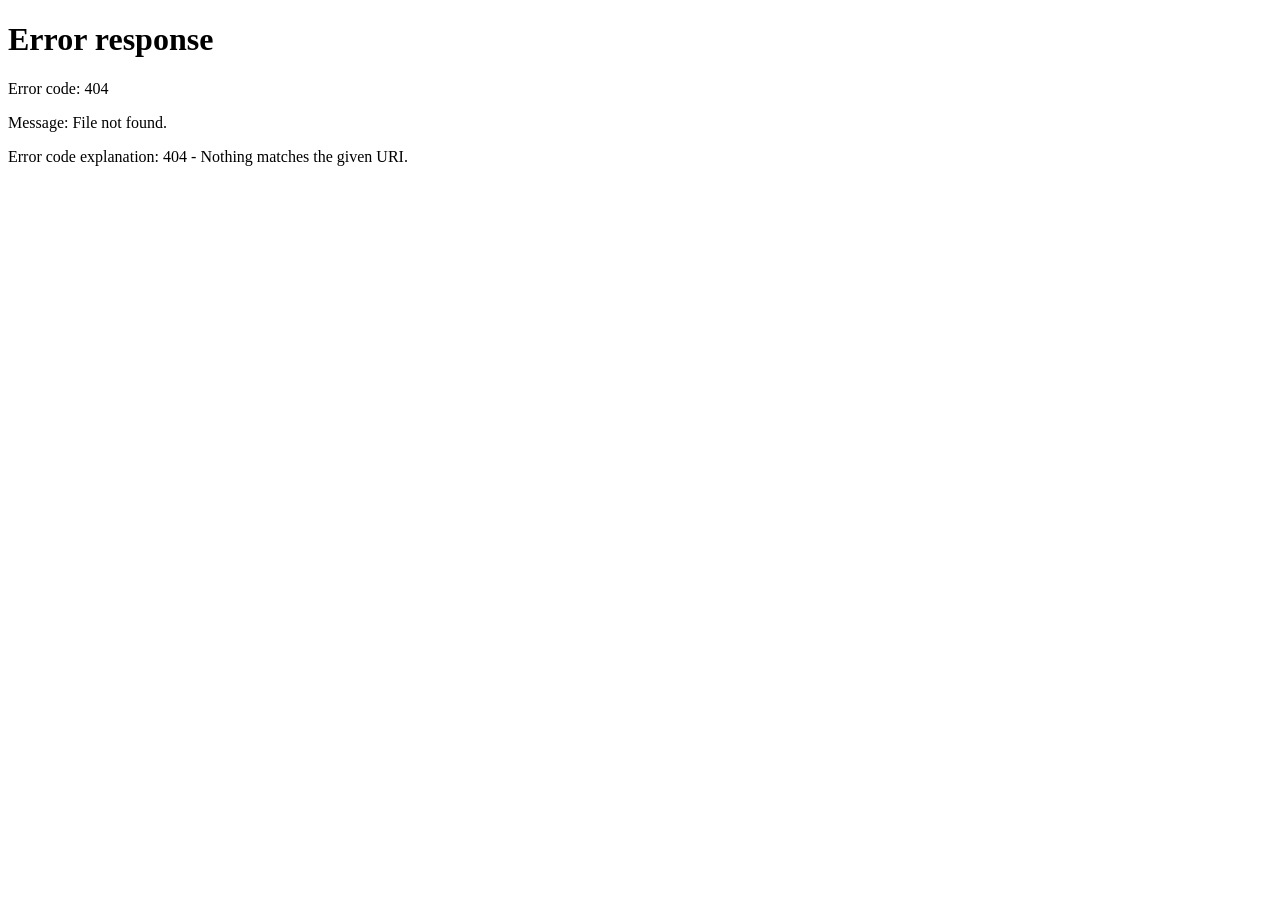
==== index.html @ 59584a38 "Aggiungi index.html" ====
<!DOCTYPE html>
<html lang="it">
<head>
  <meta charset="UTF-8">
  <meta http-equiv="refresh" content="0; url=01_navigazione.html">
  <title>Esercizio navigazione</title>
</head>
<body>
  <p><a href="01_navigazione.html">Vai all'esercizio</a></p>
</body>
</html>
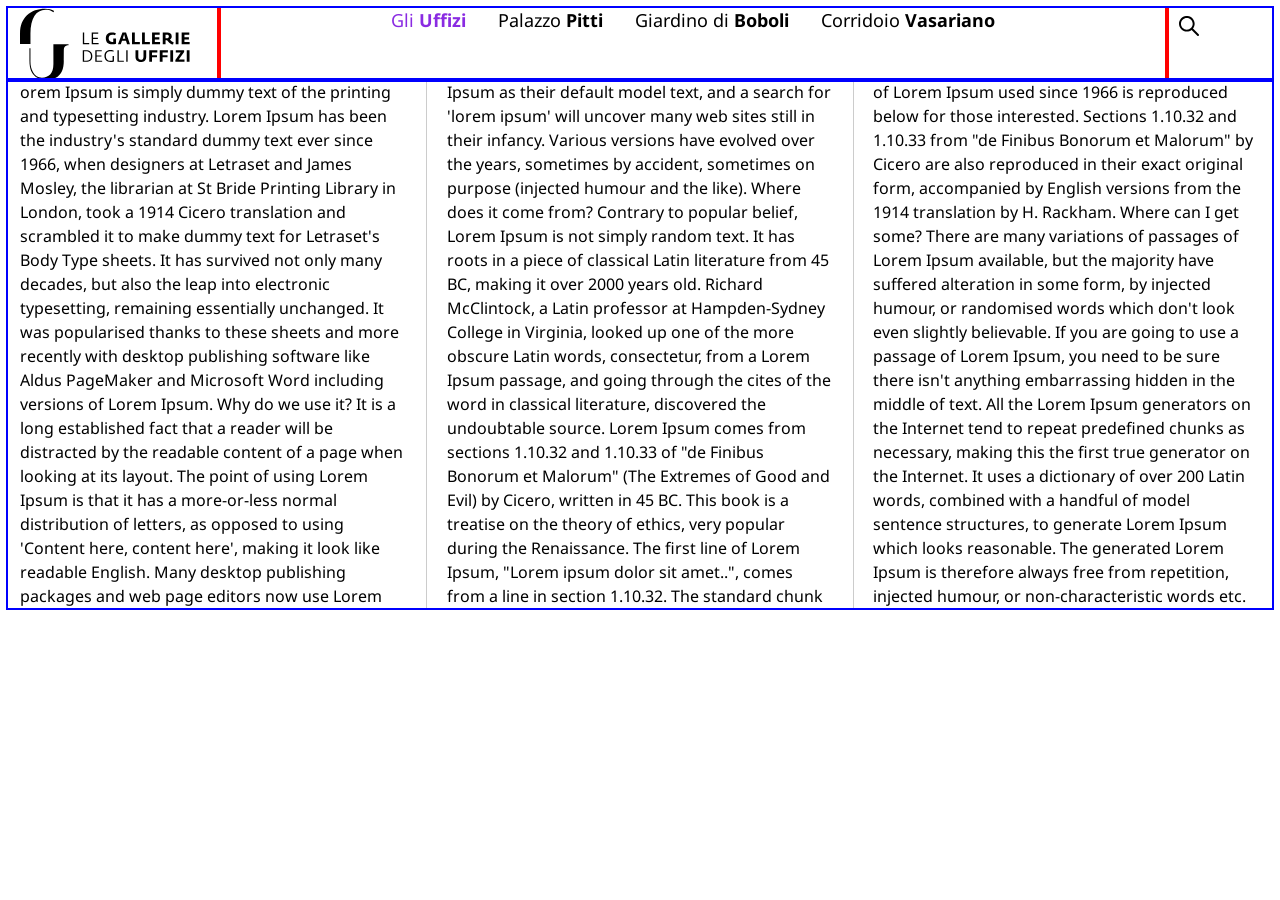
==== commit ba5e2444: "Testo su 4 colonne e struttura HTML corretta in index.html" ====
--- a/index.html
+++ b/index.html
@@ -2,10 +2,64 @@
 <html lang="it">
 <head>
   <meta charset="UTF-8">
-  <meta http-equiv="refresh" content="0; url=01_navigazione.html">
-  <title>Esercizio navigazione</title>
+  <meta name="viewport" content="width=device-width, initial-scale=1.0">
+  <title>Navigazione con lista</title>
+  <link rel="stylesheet" href="css/bootstrap-grid.css">
+  <link rel="stylesheet" href="css/stile_esercizio1.css">
+
+  <link rel="preconnect" href="https://fonts.googleapis.com">
+<link rel="preconnect" href="https://fonts.gstatic.com" crossorigin>
+<link href="https://fonts.googleapis.com/css2?family=Noto+Sans:ital,wght@0,100..900;1,100..900&display=swap" rel="stylesheet">
+
 </head>
 <body>
-  <p><a href="01_navigazione.html">Vai all'esercizio</a></p>
+  <div class="container-fluid">
+      
+      <div class="row aling-items-center">
+            <div class="col-6 col-lg-2">
+              <a href="#"><img class="logo" src="img/logo-horizontal-black.svg" alt="Logo Uffizi"></a>
+            </div>
+            <div class="col-lg-9 d-none d-lg-block">
+                <ul class="nav-list">
+                      <li class="nav-item">
+                          <a href="#" class="nav-link selected">Gli <strong>Uffizi</strong></a>
+                      </li>
+                      <li class="nav-item">
+                          <a href="#" class="nav-link">Palazzo <strong>Pitti</strong></a>
+                      </li>
+                      <li class="nav-item">
+                          <a href="#" class="nav-link">Giardino di <strong>Boboli</strong></a>
+                      </li>
+                      <li class="nav-item">
+                          <a href="#" class="nav-link">Corridoio <strong>Vasariano</strong></a>
+                      </li>
+                </ul>
+            </div>
+            <div class="col-6 col-lg-1">
+              <button class="btn btn-cerca">Cerca</button>
+            </div>
+        </div>
+
+  </div>
+
+  <div class="container-fluid">
+    <div class="row">
+      <div class="col-12 testo-colonne">
+orem Ipsum is simply dummy text of the printing and typesetting industry. Lorem Ipsum has been the industry's standard dummy text ever since 1966, when designers at Letraset and James Mosley, the librarian at St Bride Printing Library in London, took a 1914 Cicero translation and scrambled it to make dummy text for Letraset's Body Type sheets. It has survived not only many decades, but also the leap into electronic typesetting, remaining essentially unchanged. It was popularised thanks to these sheets and more recently with desktop publishing software like Aldus PageMaker and Microsoft Word including versions of Lorem Ipsum.
+
+Why do we use it?
+It is a long established fact that a reader will be distracted by the readable content of a page when looking at its layout. The point of using Lorem Ipsum is that it has a more-or-less normal distribution of letters, as opposed to using 'Content here, content here', making it look like readable English. Many desktop publishing packages and web page editors now use Lorem Ipsum as their default model text, and a search for 'lorem ipsum' will uncover many web sites still in their infancy. Various versions have evolved over the years, sometimes by accident, sometimes on purpose (injected humour and the like).
+
+
+Where does it come from?
+Contrary to popular belief, Lorem Ipsum is not simply random text. It has roots in a piece of classical Latin literature from 45 BC, making it over 2000 years old. Richard McClintock, a Latin professor at Hampden-Sydney College in Virginia, looked up one of the more obscure Latin words, consectetur, from a Lorem Ipsum passage, and going through the cites of the word in classical literature, discovered the undoubtable source. Lorem Ipsum comes from sections 1.10.32 and 1.10.33 of "de Finibus Bonorum et Malorum" (The Extremes of Good and Evil) by Cicero, written in 45 BC. This book is a treatise on the theory of ethics, very popular during the Renaissance. The first line of Lorem Ipsum, "Lorem ipsum dolor sit amet..", comes from a line in section 1.10.32.
+
+The standard chunk of Lorem Ipsum used since 1966 is reproduced below for those interested. Sections 1.10.32 and 1.10.33 from "de Finibus Bonorum et Malorum" by Cicero are also reproduced in their exact original form, accompanied by English versions from the 1914 translation by H. Rackham.
+
+Where can I get some?
+There are many variations of passages of Lorem Ipsum available, but the majority have suffered alteration in some form, by injected humour, or randomised words which don't look even slightly believable. If you are going to use a passage of Lorem Ipsum, you need to be sure there isn't anything embarrassing hidden in the middle of text. All the Lorem Ipsum generators on the Internet tend to repeat predefined chunks as necessary, making this the first true generator on the Internet. It uses a dictionary of over 200 Latin words, combined with a handful of model sentence structures, to generate Lorem Ipsum which looks reasonable. The generated Lorem Ipsum is therefore always free from repetition, injected humour, or non-characteristic words etc.
+      </div>
+    </div>
+  </div>
 </body>
-</html>
+</html>
--- a/css/stile_esercizio1.css
+++ b/css/stile_esercizio1.css
@@ -0,0 +1,75 @@
+/* stile_esercizio1.css */
+
+/* stili per debug griglia */
+.row{
+    outline: solid 2px blue;
+}
+[class^="col-"], [class*=" col-"]{
+    outline: solid 2px red;
+}
+
+/* stile pagina */
+
+html, body{
+     font: normal 16px/24px 'Noto Sans', sans-serif;
+}
+
+.logo{
+    width: 100%;
+    min-width: 140px;
+    max-width: 170px;
+}
+
+.nav-list{
+    list-style: none;
+    padding-left: 0;
+    display: flex;
+    justify-content: center;
+    align-items: center;
+}
+
+.nav-item{
+    margin: 0;
+    padding: 0;
+}
+
+.nav-link {
+    color: black;
+    text-decoration: none;
+    font-size: 18px;
+    margin: 8px;
+    padding: 8px;
+}
+
+.selected {
+    color: blueviolet;
+}
+
+.testo-colonne {
+    column-count: 3;
+    column-gap: 40px;
+    column-rule: solid 1px #ccc;
+}
+
+.btn-cerca {
+    background: transparent url('../img/search.svg') no-repeat center center; 
+    width: 20px;
+    height: 20px;
+    border: none;
+    font-size: 0;
+    padding: 0;
+    cursor: pointer;
+}
+
+@media (max-width:768px) {
+    .testo-colonne {
+        column-count: 2;
+    }
+}
+
+@media (max-width:500px) {
+    .testo-colonne {
+        column-count: 1;
+        font-size: 14px;
+    }
+}
